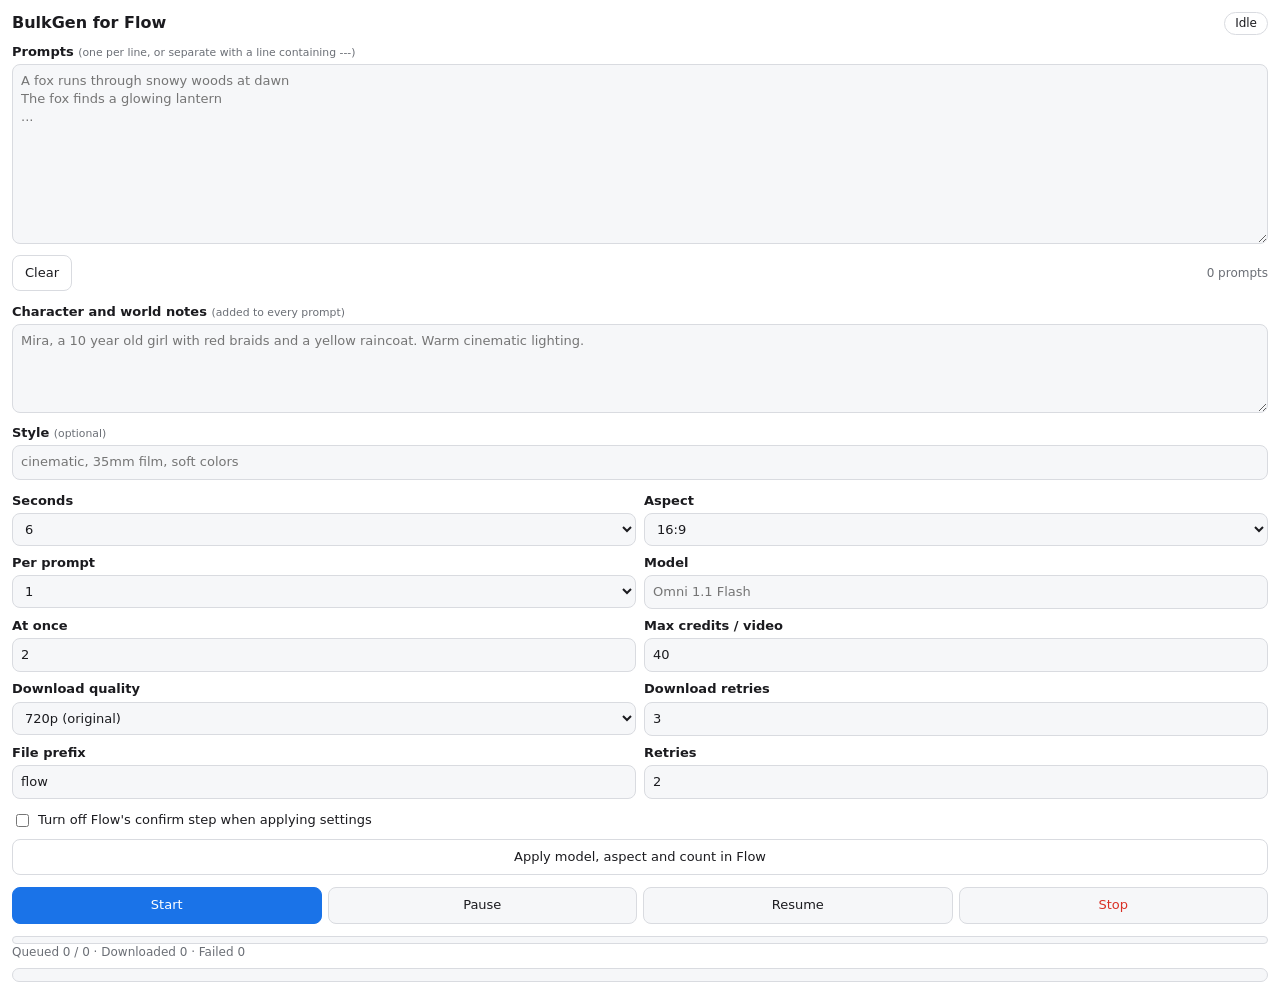
==== sidepanel.html @ 9ec94a22 "v1.3.0 baseline" ====
<!doctype html>
<html lang="en">
<head>
  <meta charset="utf-8">
  <meta name="viewport" content="width=device-width, initial-scale=1">
  <title>BulkGen for Google Flow</title>
  <link rel="stylesheet" href="sidepanel.css">
</head>
<body>
  <header>
    <h1>BulkGen for Flow</h1>
    <span id="status" class="pill idle">Idle</span>
  </header>

  <section>
    <label for="prompts">Prompts <small>(one per line, or separate with a line containing ---)</small></label>
    <textarea id="prompts" rows="9" placeholder="A fox runs through snowy woods at dawn&#10;The fox finds a glowing lantern&#10;..."></textarea>
    <div class="row">
      <button id="clear" class="ghost">Clear</button>
      <span id="promptCount" class="muted">0 prompts</span>
    </div>
  </section>

  <section>
    <label for="character">Character and world notes <small>(added to every prompt)</small></label>
    <textarea id="character" rows="4" placeholder="Mira, a 10 year old girl with red braids and a yellow raincoat. Warm cinematic lighting."></textarea>
    <label for="style">Style <small>(optional)</small></label>
    <input id="style" type="text" placeholder="cinematic, 35mm film, soft colors">
  </section>

  <section class="grid">
    <div>
      <label for="duration">Seconds</label>
      <select id="duration"><option>4</option><option selected>6</option><option>8</option><option>10</option></select>
    </div>
    <div>
      <label for="aspect">Aspect</label>
      <select id="aspect"><option>16:9</option><option>9:16</option></select>
    </div>
    <div>
      <label for="count">Per prompt</label>
      <select id="count"><option>1</option><option>2</option><option>3</option><option>4</option></select>
    </div>
    <div>
      <label for="model">Model</label>
      <input id="model" type="text" placeholder="Omni 1.1 Flash">
    </div>
    <div>
      <label for="maxInFlight">At once</label>
      <input id="maxInFlight" type="number" min="1" max="10" value="2">
    </div>
    <div>
      <label for="maxCredits">Max credits / video</label>
      <input id="maxCredits" type="number" min="0" value="40">
    </div>
    <div>
      <label for="quality">Download quality</label>
      <select id="quality"><option value="720p" selected>720p (original)</option><option value="1080p">1080p (upscaled)</option></select>
    </div>
    <div>
      <label for="downloadRetries">Download retries</label>
      <input id="downloadRetries" type="number" min="1" max="10" value="3">
    </div>
    <div>
      <label for="prefix">File prefix</label>
      <input id="prefix" type="text" value="flow">
    </div>
    <div>
      <label for="retries">Retries</label>
      <input id="retries" type="number" min="1" max="6" value="2">
    </div>
  </section>

  <section>
    <label class="check"><input id="confirmNever" type="checkbox"> Turn off Flow's confirm step when applying settings</label>
    <button id="apply" class="ghost wide">Apply model, aspect and count in Flow</button>
  </section>

  <section class="actions">
    <button id="start" class="primary">Start</button>
    <button id="pause">Pause</button>
    <button id="resume">Resume</button>
    <button id="stop" class="danger">Stop</button>
  </section>

  <section>
    <div class="bar"><div id="barfill"></div></div>
    <div id="stats" class="muted">Queued 0 / 0 · Downloaded 0 · Failed 0</div>
    <div id="log" class="log"></div>
  </section>

  <script src="sidepanel.js"></script>
</body>
</html>
---- sidepanel.css ----
:root { color-scheme: light dark; --bg:#fff; --fg:#1b1b1f; --mut:#6b6f76; --line:#d9dbe0; --acc:#1a73e8; --card:#f6f7f9; }
@media (prefers-color-scheme: dark) { :root { --bg:#16171a; --fg:#ececf0; --mut:#9aa0a8; --line:#2d2f35; --card:#1e2024; } }
* { box-sizing: border-box; }
body { margin:0; padding:12px; background:var(--bg); color:var(--fg); font:13px/1.4 system-ui, sans-serif; }
header { display:flex; align-items:center; justify-content:space-between; margin-bottom:8px; }
h1 { font-size:16px; margin:0; }
section { margin-bottom:12px; }
label { display:block; font-weight:600; margin:6px 0 3px; }
label small { font-weight:400; color:var(--mut); }
textarea, input[type=text], input[type=number], select { width:100%; padding:7px 8px; border:1px solid var(--line); border-radius:8px; background:var(--card); color:var(--fg); font:inherit; }
textarea { resize:vertical; }
.grid { display:grid; grid-template-columns:1fr 1fr; gap:8px; }
.grid label { margin-top:0; }
.row { display:flex; align-items:center; justify-content:space-between; margin-top:6px; }
.muted { color:var(--mut); font-size:12px; }
.check { display:flex; gap:6px; align-items:flex-start; font-weight:400; }
button { padding:8px 12px; border-radius:8px; border:1px solid var(--line); background:var(--card); color:var(--fg); cursor:pointer; font:inherit; }
button:hover { border-color:var(--acc); }
button.primary { background:var(--acc); color:#fff; border-color:var(--acc); }
button.danger { color:#d93025; }
button.ghost { background:transparent; }
button.wide { width:100%; margin-top:6px; }
.actions { display:grid; grid-template-columns:repeat(4, 1fr); gap:6px; }
.pill { padding:2px 10px; border-radius:99px; font-size:12px; border:1px solid var(--line); }
.pill.run { background:#e6f4ea; color:#137333; border-color:#b7dfc2; }
.pill.pause { background:#fef7e0; color:#b06000; border-color:#f3dfa2; }
.bar { height:8px; background:var(--card); border:1px solid var(--line); border-radius:99px; overflow:hidden; }
#barfill { height:100%; width:0; background:var(--acc); transition:width .3s; }
.log { margin-top:8px; max-height:180px; overflow:auto; font:12px/1.5 ui-monospace, monospace; background:var(--card); border:1px solid var(--line); border-radius:8px; padding:6px 8px; }
.log .warn { color:#b06000; } .log .error { color:#d93025; }
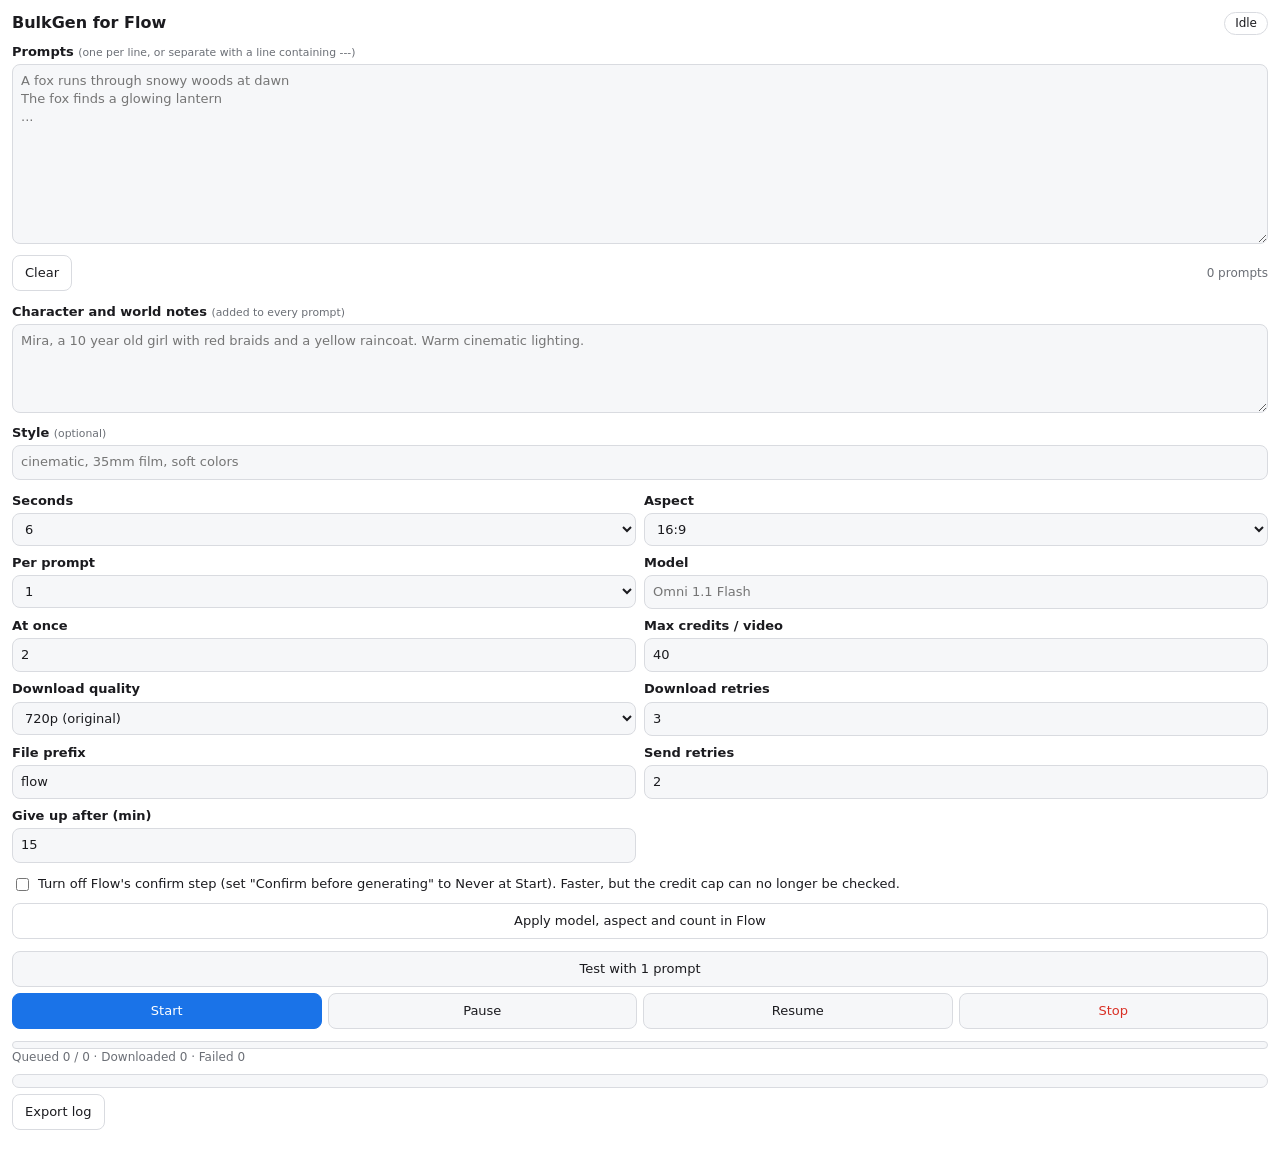
==== commit 78e9ccd3: "v1.5.0: reliable send and approval, prompt matching, tracked downloads, panel test/export/stuck" ====
--- a/sidepanel.html
+++ b/sidepanel.html
@@ -66,17 +66,22 @@
       <input id="prefix" type="text" value="flow">
     </div>
     <div>
-      <label for="retries">Retries</label>
+      <label for="retries">Send retries</label>
       <input id="retries" type="number" min="1" max="6" value="2">
+    </div>
+    <div>
+      <label for="timeoutMin">Give up after (min)</label>
+      <input id="timeoutMin" type="number" min="3" max="60" value="15">
     </div>
   </section>
 
   <section>
-    <label class="check"><input id="confirmNever" type="checkbox"> Turn off Flow's confirm step when applying settings</label>
+    <label class="check"><input id="confirmNever" type="checkbox"> Turn off Flow's confirm step (set "Confirm before generating" to Never at Start). Faster, but the credit cap can no longer be checked.</label>
     <button id="apply" class="ghost wide">Apply model, aspect and count in Flow</button>
   </section>
 
   <section class="actions">
+    <button id="test" class="wide2">Test with 1 prompt</button>
     <button id="start" class="primary">Start</button>
     <button id="pause">Pause</button>
     <button id="resume">Resume</button>
@@ -86,7 +91,13 @@
   <section>
     <div class="bar"><div id="barfill"></div></div>
     <div id="stats" class="muted">Queued 0 / 0 · Downloaded 0 · Failed 0</div>
+    <div id="step" class="muted"></div>
+    <div id="stuck" class="stuck" hidden></div>
     <div id="log" class="log"></div>
+    <div class="row">
+      <button id="export" class="ghost">Export log</button>
+      <span id="version" class="muted"></span>
+    </div>
   </section>
 
   <script src="sidepanel.js"></script>
--- a/sidepanel.css
+++ b/sidepanel.css
@@ -1,5 +1,5 @@
 :root { color-scheme: light dark; --bg:#fff; --fg:#1b1b1f; --mut:#6b6f76; --line:#d9dbe0; --acc:#1a73e8; --card:#f6f7f9; }
-@media (prefers-color-scheme: dark) { :root { --bg:#16171a; --fg:#ececf0; --mut:#9aa0a8; --line:#2d2f35; --card:#1e2024; } }
+@media (prefers-color-scheme: dark) { .stuck { background:#3c1f1d; color:#f6aea9; border-color:#5c2b29; } :root { --bg:#16171a; --fg:#ececf0; --mut:#9aa0a8; --line:#2d2f35; --card:#1e2024; } }
 * { box-sizing: border-box; }
 body { margin:0; padding:12px; background:var(--bg); color:var(--fg); font:13px/1.4 system-ui, sans-serif; }
 header { display:flex; align-items:center; justify-content:space-between; margin-bottom:8px; }
@@ -21,6 +21,9 @@
 button.ghost { background:transparent; }
 button.wide { width:100%; margin-top:6px; }
 .actions { display:grid; grid-template-columns:repeat(4, 1fr); gap:6px; }
+.actions .wide2 { grid-column:1 / -1; }
+.stuck { margin-top:8px; padding:8px; border-radius:8px; background:#fce8e6; color:#a50e0e; border:1px solid #f4c7c3; }
+#step { margin-top:4px; }
 .pill { padding:2px 10px; border-radius:99px; font-size:12px; border:1px solid var(--line); }
 .pill.run { background:#e6f4ea; color:#137333; border-color:#b7dfc2; }
 .pill.pause { background:#fef7e0; color:#b06000; border-color:#f3dfa2; }
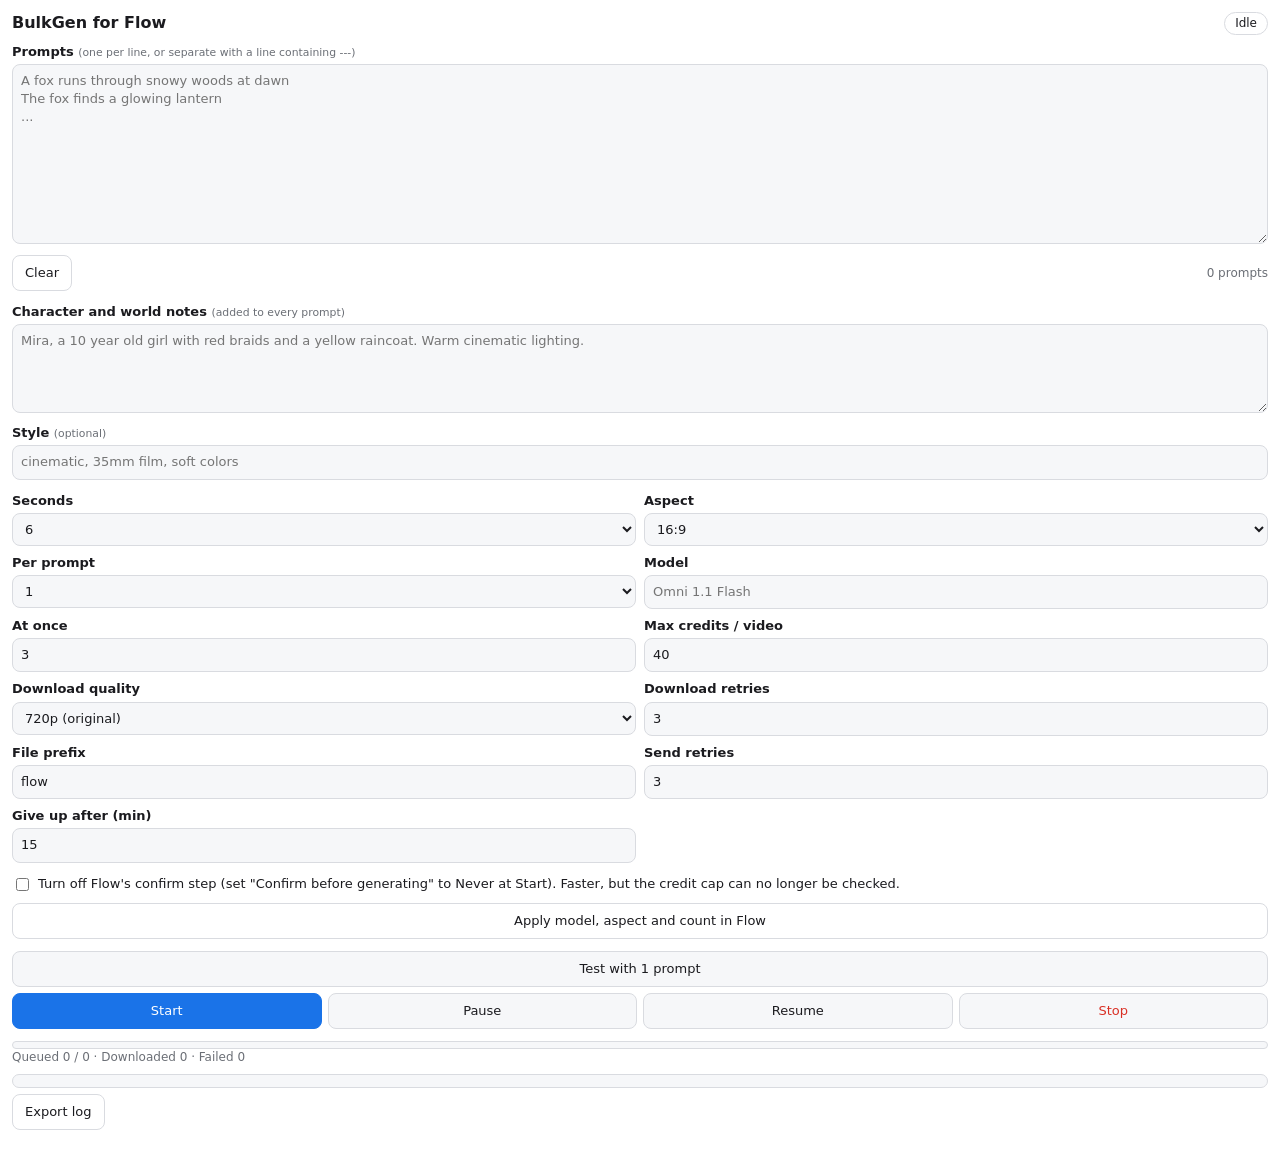
==== commit d1999243: "v1.7.0: recover when Flow never starts an approved prompt or the agent stops without a card; confirm" ====
--- a/sidepanel.html
+++ b/sidepanel.html
@@ -47,7 +47,7 @@
     </div>
     <div>
       <label for="maxInFlight">At once</label>
-      <input id="maxInFlight" type="number" min="1" max="10" value="2">
+      <input id="maxInFlight" type="number" min="1" max="10" value="3">
     </div>
     <div>
       <label for="maxCredits">Max credits / video</label>
@@ -67,7 +67,7 @@
     </div>
     <div>
       <label for="retries">Send retries</label>
-      <input id="retries" type="number" min="1" max="6" value="2">
+      <input id="retries" type="number" min="1" max="6" value="3">
     </div>
     <div>
       <label for="timeoutMin">Give up after (min)</label>
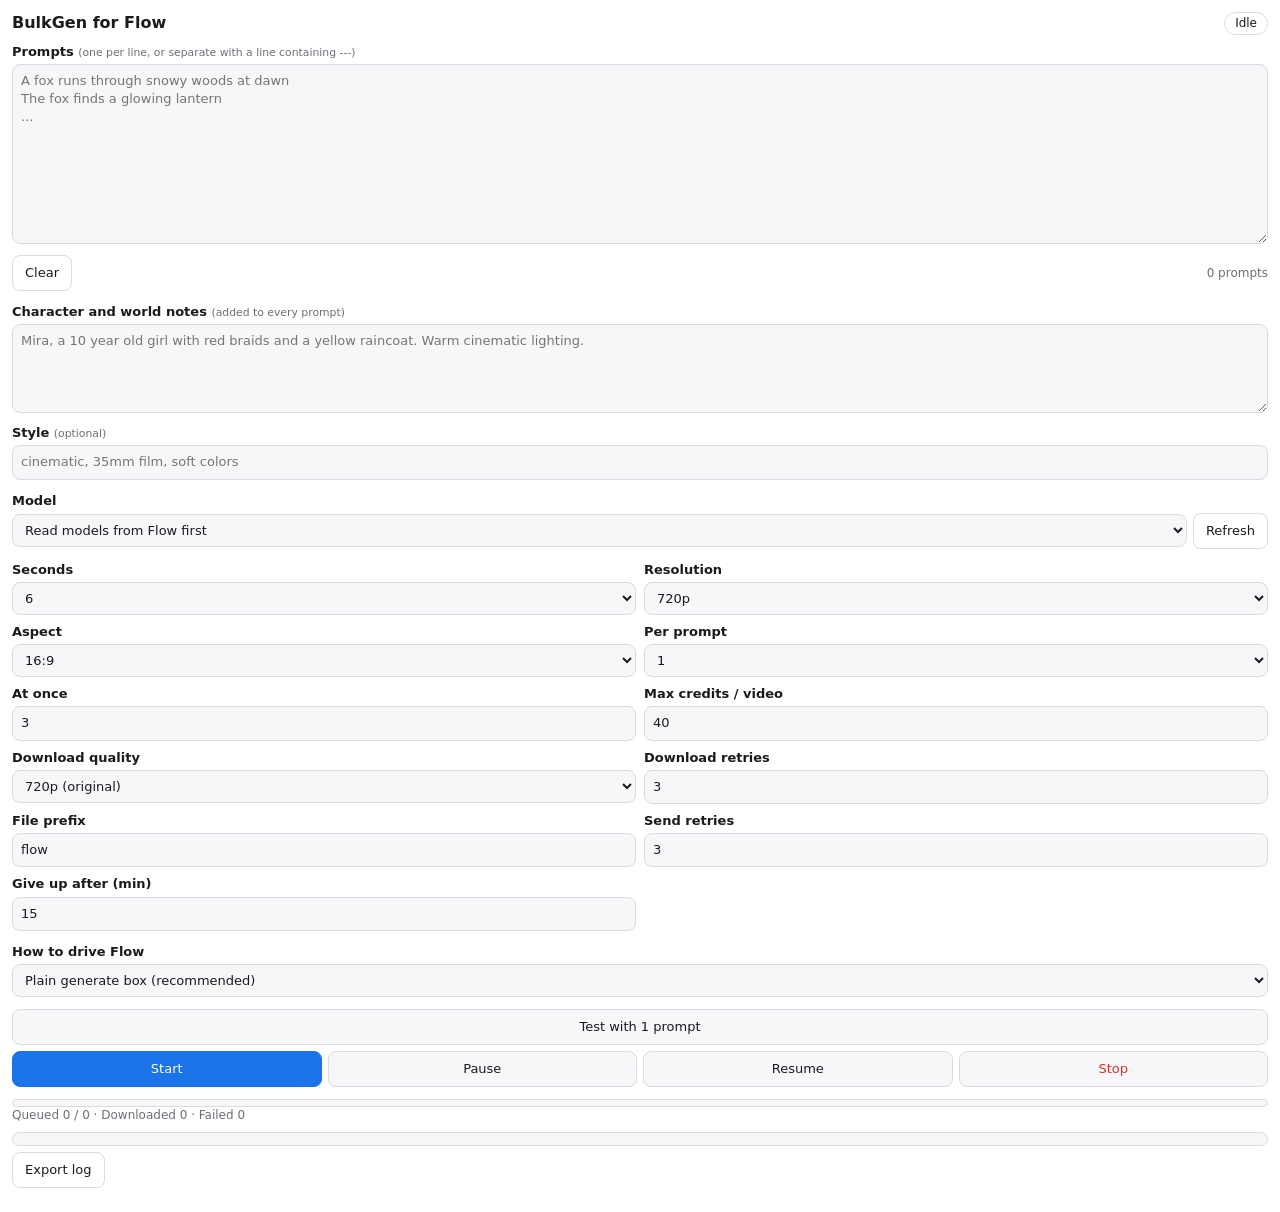
==== commit 4207204e: "v1.8.0: plain generate mode (no agent), model dropdown read from Flow, reference images as Ingredien" ====
--- a/sidepanel.html
+++ b/sidepanel.html
@@ -28,10 +28,31 @@
     <input id="style" type="text" placeholder="cinematic, 35mm film, soft colors">
   </section>
 
+  <section>
+    <label for="model">Model <small id="modelInfo"></small></label>
+    <div class="row gap">
+      <select id="model"><option value="">Read models from Flow first</option></select>
+      <button id="readModels" class="ghost" title="Ask Flow which video models are available">Refresh</button>
+    </div>
+  </section>
+
+  <section id="refsBox" hidden>
+    <label class="check"><input id="useRefs" type="checkbox"> Use reference images <small>(Flow "Ingredients": same characters, objects or style in every video)</small></label>
+    <div id="refsOn" hidden>
+      <input id="refFiles" type="file" accept="image/png,image/jpeg,image/webp" multiple>
+      <div id="refList" class="refs"></div>
+      <label class="check"><input id="refsRights" type="checkbox"> I own the rights to these images. Let BulkGen click "I agree" on Flow's "Rights to use this image" dialog.</label>
+    </div>
+  </section>
+
   <section class="grid">
     <div>
       <label for="duration">Seconds</label>
       <select id="duration"><option>4</option><option selected>6</option><option>8</option><option>10</option></select>
+    </div>
+    <div>
+      <label for="resolution">Resolution</label>
+      <select id="resolution"><option>720p</option></select>
     </div>
     <div>
       <label for="aspect">Aspect</label>
@@ -40,10 +61,6 @@
     <div>
       <label for="count">Per prompt</label>
       <select id="count"><option>1</option><option>2</option><option>3</option><option>4</option></select>
-    </div>
-    <div>
-      <label for="model">Model</label>
-      <input id="model" type="text" placeholder="Omni 1.1 Flash">
     </div>
     <div>
       <label for="maxInFlight">At once</label>
@@ -76,8 +93,15 @@
   </section>
 
   <section>
-    <label class="check"><input id="confirmNever" type="checkbox"> Turn off Flow's confirm step (set "Confirm before generating" to Never at Start). Faster, but the credit cap can no longer be checked.</label>
-    <button id="apply" class="ghost wide">Apply model, aspect and count in Flow</button>
+    <label for="engine">How to drive Flow</label>
+    <select id="engine">
+      <option value="plain">Plain generate box (recommended)</option>
+      <option value="agent">Flow agent chat (older way)</option>
+    </select>
+    <div id="agentOpts" hidden>
+      <label class="check"><input id="confirmNever" type="checkbox"> Turn off Flow's confirm step (set "Confirm before generating" to Never at Start). Faster, but the credit cap can no longer be checked.</label>
+      <button id="apply" class="ghost wide">Apply model, aspect and count in Flow</button>
+    </div>
   </section>
 
   <section class="actions">
--- a/sidepanel.css
+++ b/sidepanel.css
@@ -31,3 +31,9 @@
 #barfill { height:100%; width:0; background:var(--acc); transition:width .3s; }
 .log { margin-top:8px; max-height:180px; overflow:auto; font:12px/1.5 ui-monospace, monospace; background:var(--card); border:1px solid var(--line); border-radius:8px; padding:6px 8px; }
 .log .warn { color:#b06000; } .log .error { color:#d93025; }
+.row.gap { gap:6px; margin-top:0; }
+.row.gap select { flex:1; }
+.refs { display:flex; flex-wrap:wrap; gap:6px; margin:6px 0; }
+.refs .ref { position:relative; width:64px; height:64px; border-radius:6px; overflow:hidden; border:1px solid var(--line); }
+.refs img { width:100%; height:100%; object-fit:cover; display:block; }
+.refs button { position:absolute; top:2px; right:2px; padding:0 5px; font-size:11px; line-height:16px; border-radius:99px; }
